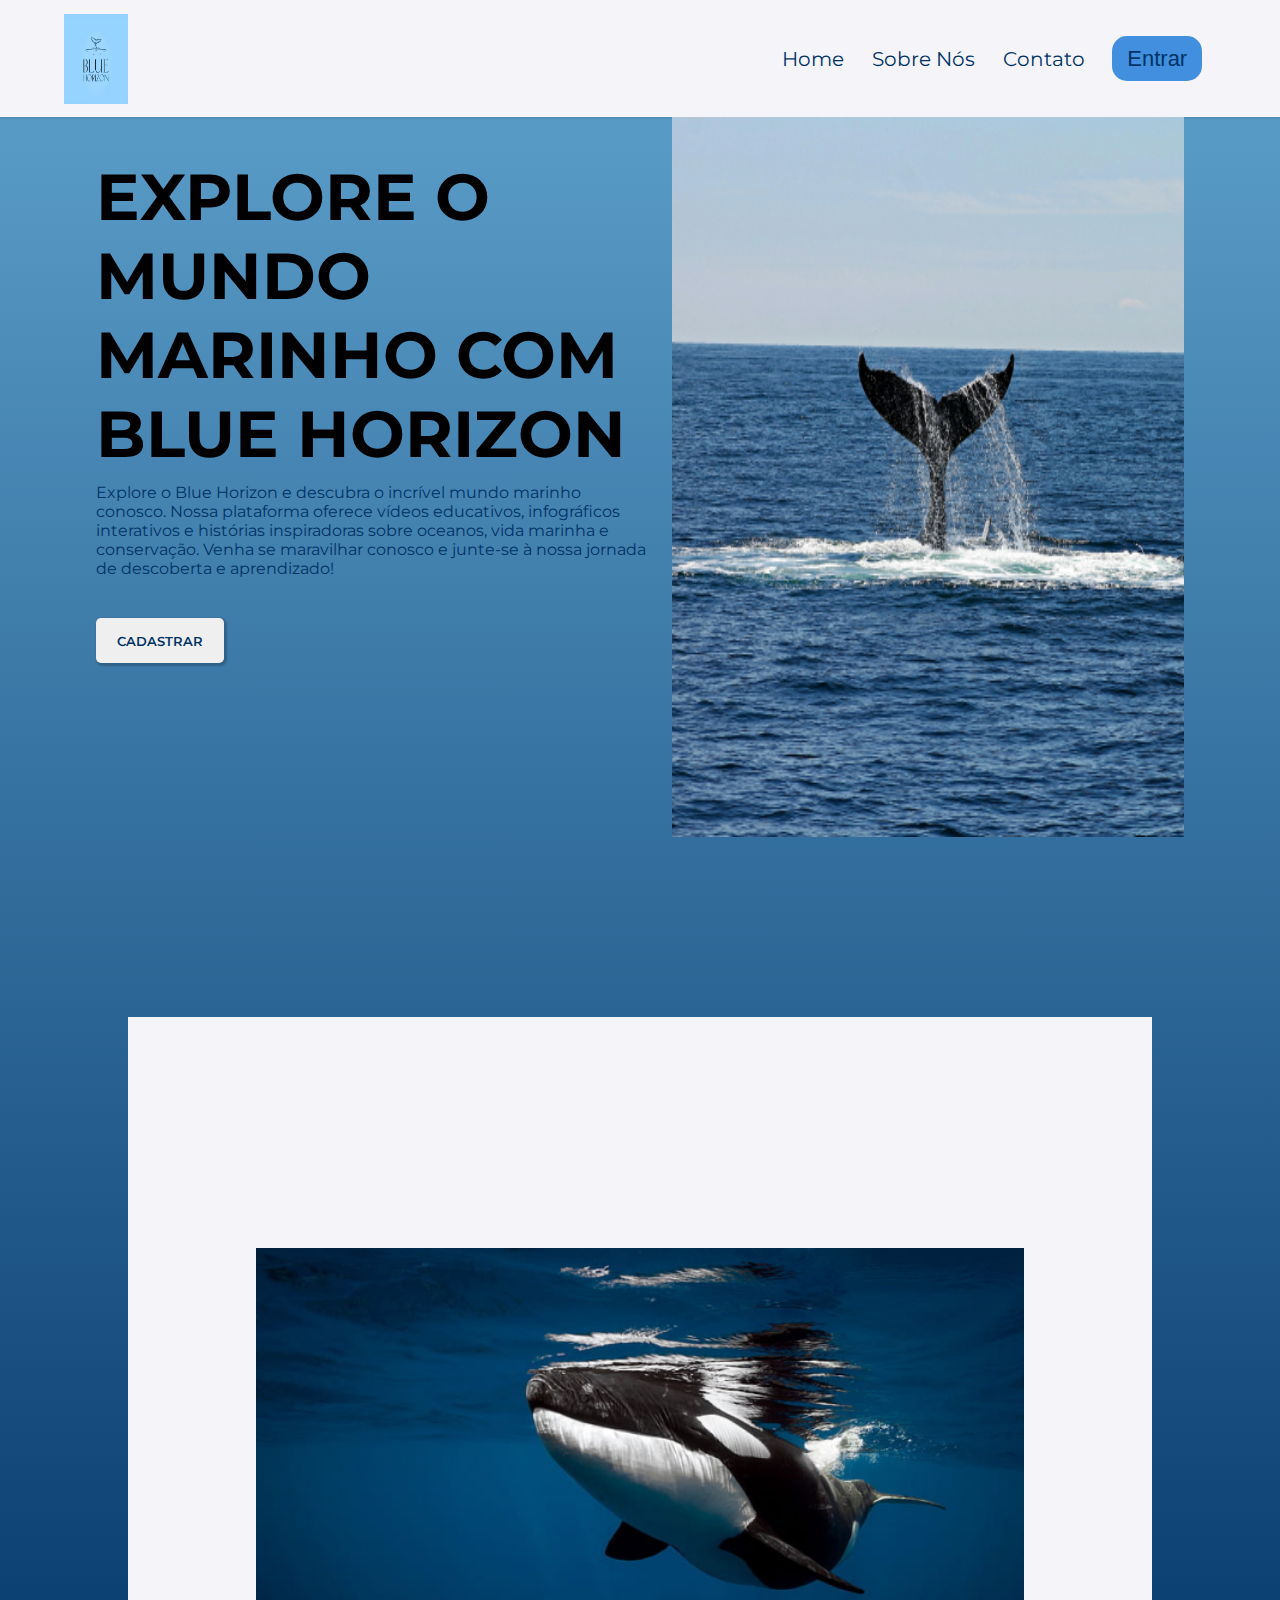
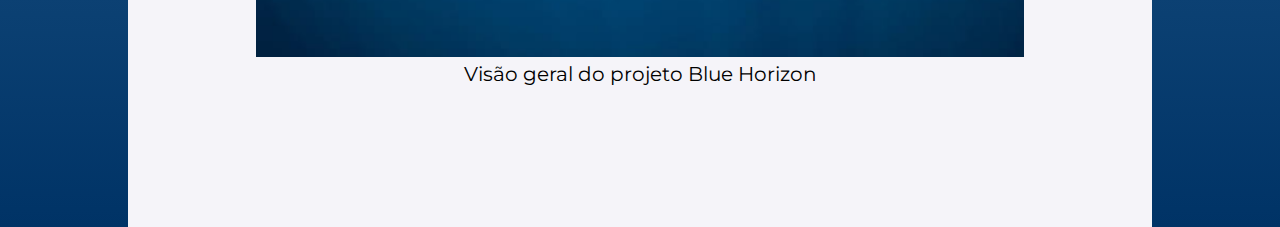
==== index.html @ b08c4a62 "Commit inicial" ====
<!DOCTYPE html>
<html lang="en">

<head>
    <meta charset="UTF-8">
    <meta name="viewport" content="width=device-width, initial-scale=1.0">
    <link rel="stylesheet" href="style.css">
    <link rel="shortcut icon" href="image/logo.png">
    <link rel="preconnect" href="https://fonts.googleapis.com">
    <link rel="preconnect" href="https://fonts.gstatic.com" crossorigin>
    <link href="https://fonts.googleapis.com/css2?family=Montserrat:ital,wght@0,100..900;1,100..900&display=swap"
        rel="stylesheet">
    <title>Blue Horizon</title>
</head>

<body>
    <header>
        <div>
            <nav class="navbar">
                <div class="logo">
                    <a href="inicio.html">
                        <img src="image/logo.png" alt="logo_blueHorizon">
                    </a>
                </div>

                <div class="nav-menu">
                    <a href="#id_header">Home</a>
                    <a href="#sobre">Sobre Nós</a>
                    <a href="#contato">Contato</a>
                    <button id="entrar" onclick="document.getElementById('div_login').style.display='block'">Entrar</button>
                </div>
            </nav>
        </div>
    </header>
    <div class="corpo">



        <div class="corpo_titulo">
        <div id="titulo_inicio">
            <p id="titulo_texto">EXPLORE O MUNDO MARINHO COM BLUE HORIZON</p>
            <p id="subtitulo">Explore o Blue Horizon e descubra o incrível mundo marinho conosco. Nossa plataforma oferece vídeos educativos, infográficos interativos e histórias inspiradoras sobre oceanos, vida marinha e conservação. Venha se maravilhar conosco e junte-se à nossa jornada de descoberta e aprendizado!</p>
            <button id="botao_cadastro">CADASTRAR</button>
        </div>
        <div id="foto_baleia">
            <img src="image/cauda-baleia.png" alt="">
        </div>
    </div>
        <div class="corpo_orca">
            <div id="orca">
                <img src="image/orca.png" alt="">
            </div>
            <div id="texto_orca">
            <p>Visão geral do projeto Blue Horizon</p>
                </div>

        </div>






























    <!-- fim do corpo -->
</div>

</body>

</html>
---- style.css ----
* {
    box-sizing: border-box;
    margin: 0;
    padding: 0;
    transition: all 0.3s;
}

html {
    scroll-behavior: smooth;
}

body {
    font-family: "montserrat";
    font-size: 20px;
    background: linear-gradient(#5FA2CE, #003366);
    
}
input::placeholder {
    font-family: "montserrat";
  }

.logo img {
    width: 5vw;
    height: 10vh;
    margin-left: 5vw;
    float: left;
}
.navbar {
    display: flex;
    height: 13vh;
    justify-content: space-between;
    align-items: center;
    background: #F5F4F9;
    box-shadow: 1px 1px 1px 1px rgba(0, 0, 0, 0.07);
    padding-right: 5vw;
    width: 100%;
    
}
a{
    color: #003366;
    text-decoration: none;
}
.nav-menu{
    display: flex;
    justify-content: space-around;
    width: 35vw;
    color: #003366;
    align-items: center;
}
#entrar {
    border: 0px;
    border-radius: 15px;
    background-color: #418FDE;
    color: #003366;
    width: 7vw;
    height: 45px;
    font-size: 22px;
    position: relative;
    cursor: pointer;
    font-weight: lighter;
  }

.corpo{
    display: flex;
    flex-direction: column;
    width: 100%;
    align-items: center;
}
.corpo_titulo{
    display: flex;
    width: 100vw;
    height: 80vh;
    justify-content: center;

}
#titulo_inicio{

    width: 45vw;
    height: 68vh;
    padding-top: 40px;
    
}
#titulo_texto{
    color: black;
    font-size:65px;
    font-weight: bold;
    margin-bottom: 10px;
    margin-right: 1vw;
}
#subtitulo{
    font-size: 16px;
    margin-right: 2vw;
    color: #003366;
}
#foto_baleia{
    background-color: #F5F4F9;
    width: 40vw;
    height: 68vh;
}
#foto_baleia img{
    width: 40vw;
    height: 80vh;

}
#botao_cadastro{
    width: 10vw;
    height: 5vh;
    border: none;
    font-family: montserrat;
    color: #003366;
    font-weight: 600;
    margin-top: 40px;
    box-shadow: 1.5px 1.5px 1.5px 1.5px rgba(0, 0, 0, 0.2);
    border-radius: 5px;
    cursor: pointer;
    
}
.corpo_orca{
    margin-top: 20vh;
    background-color: #F5F4F9;
    width: 80vw;
    height: 90vh;
    display: flex;
    justify-content: center;
    flex-direction: column;
    align-items: center;
    
    
}
#orca img{
    padding-top: 10vh;
    width: 60vw;
}
#texto_orca{
    display: flex;
    justify-content: flex-start;
}
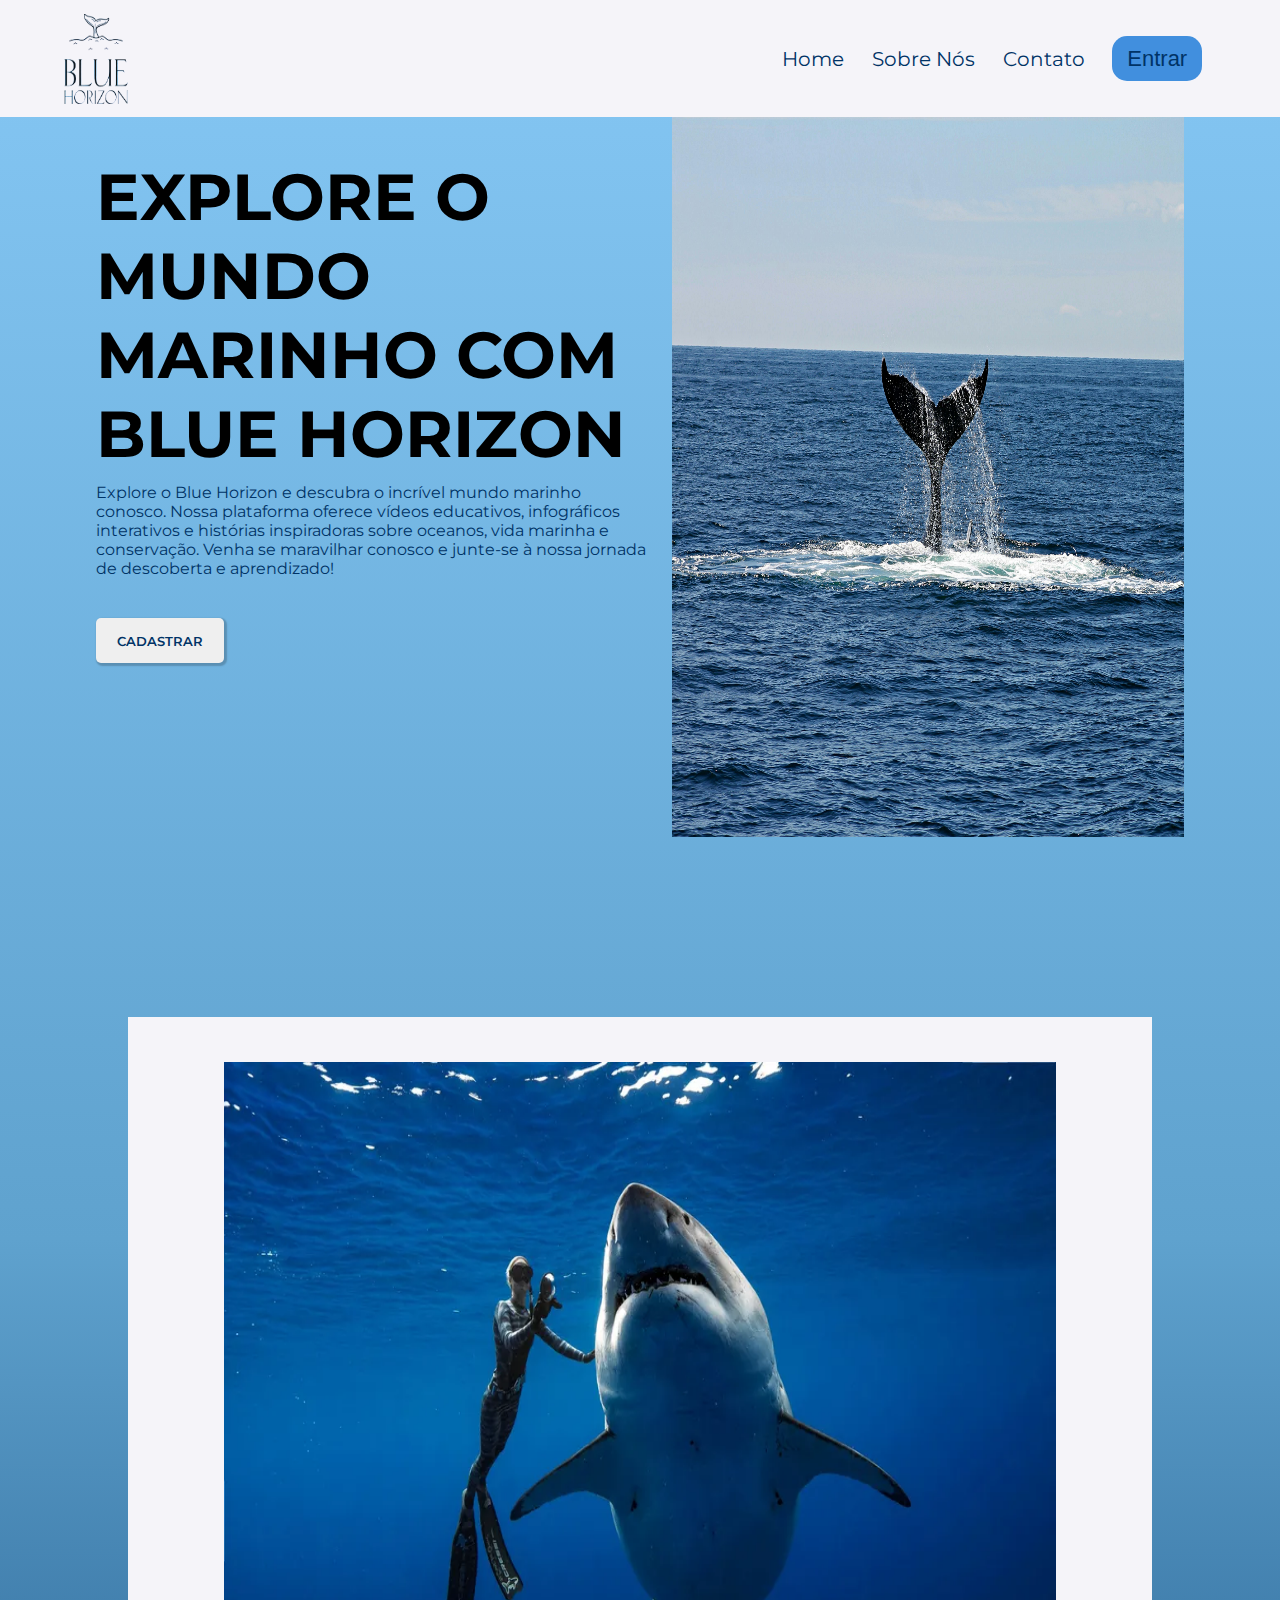
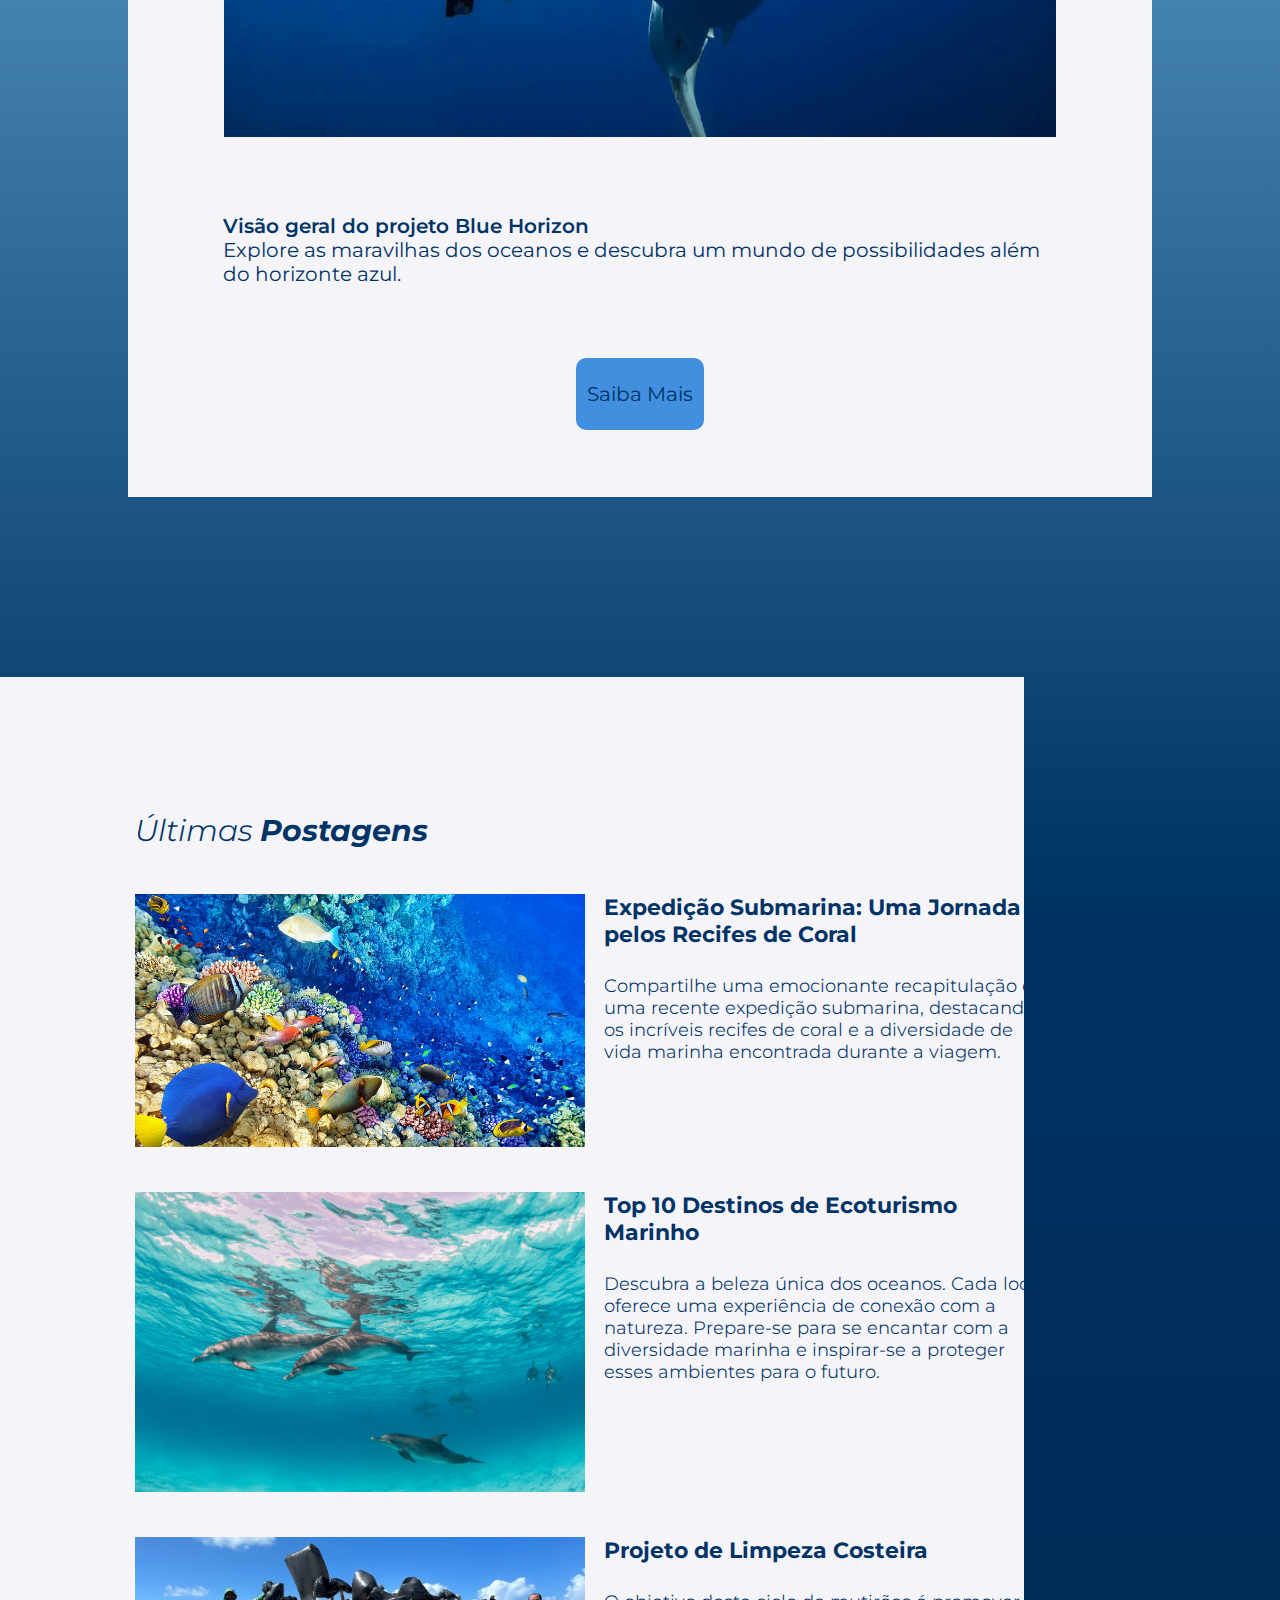
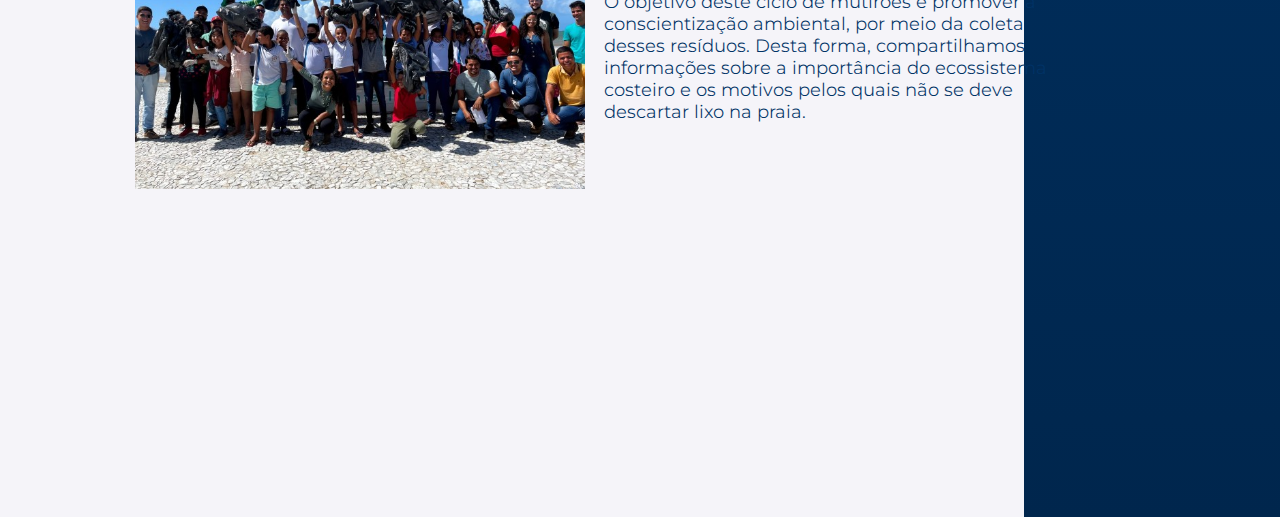
==== commit a35e4407: "alteraçoes na home" ====
--- a/index.html
+++ b/index.html
@@ -18,16 +18,17 @@
         <div>
             <nav class="navbar">
                 <div class="logo">
-                    <a href="inicio.html">
-                        <img src="image/logo.png" alt="logo_blueHorizon">
+                    <a href="index.html">
+                        <img src="image/logo-semfundo.png" alt="logo_blueHorizon">
                     </a>
                 </div>
 
                 <div class="nav-menu">
-                    <a href="#id_header">Home</a>
-                    <a href="#sobre">Sobre Nós</a>
+                    <a href=".logo">Home</a>
+                    <a href="#tubarao">Sobre Nós</a>
                     <a href="#contato">Contato</a>
-                    <button id="entrar" onclick="document.getElementById('div_login').style.display='block'">Entrar</button>
+                    <button id="entrar"
+                        onclick="document.getElementById('div_login').style.display='block'">Entrar</button>
                 </div>
             </nav>
         </div>
@@ -37,22 +38,60 @@
 
 
         <div class="corpo_titulo">
-        <div id="titulo_inicio">
-            <p id="titulo_texto">EXPLORE O MUNDO MARINHO COM BLUE HORIZON</p>
-            <p id="subtitulo">Explore o Blue Horizon e descubra o incrível mundo marinho conosco. Nossa plataforma oferece vídeos educativos, infográficos interativos e histórias inspiradoras sobre oceanos, vida marinha e conservação. Venha se maravilhar conosco e junte-se à nossa jornada de descoberta e aprendizado!</p>
-            <button id="botao_cadastro">CADASTRAR</button>
+            <div id="titulo_inicio">
+                <p id="titulo_texto">EXPLORE O MUNDO MARINHO COM BLUE HORIZON</p>
+                <p id="subtitulo">Explore o Blue Horizon e descubra o incrível mundo marinho conosco. Nossa plataforma
+                    oferece vídeos educativos, infográficos interativos e histórias inspiradoras sobre oceanos, vida
+                    marinha e conservação. Venha se maravilhar conosco e junte-se à nossa jornada de descoberta e
+                    aprendizado!</p>
+                <button id="botao_cadastro">CADASTRAR</button>
+            </div>
+            <div id="foto_baleia">
+                <img src="image/rabo-baleia.jpg" alt="">
+            </div>
         </div>
-        <div id="foto_baleia">
-            <img src="image/cauda-baleia.png" alt="">
+
+        <div class="corpo_tubarao">
+            <div id="tubarao">
+                <img src="image/tubarao.webp" alt="">
+            </div>
+            <div id="texto_tubarao">
+                <p id="titulo_tubarao">Visão geral do projeto Blue Horizon</p>
+                <p id="subtitulo_tubarao">Explore as maravilhas dos oceanos e descubra um mundo de possibilidades além
+                    do horizonte azul.</p>
+            </div>
+            <button id="saibaMais">Saiba Mais</button>
+
         </div>
-    </div>
-        <div class="corpo_orca">
-            <div id="orca">
-                <img src="image/orca.png" alt="">
+        <!-- ultimas postagens -->
+        <div class="ultimasPostagens">
+            <div id="titulo_postagens"><span id="ultimas"> Últimas</span> Postagens</div>
+
+            <div id="primeiraPostagem">
+                <img src="image/coral.jpg" alt="">
+                <div>
+                    <div>Expedição Submarina: Uma Jornada pelos Recifes de Coral</div><br>
+                    <div id="texto_primeiraPostagem">Compartilhe uma emocionante recapitulação de uma recente expedição
+                        submarina, destacando os incríveis recifes de coral e a diversidade de vida marinha encontrada
+                        durante a viagem.</div>
+                </div>
             </div>
-            <div id="texto_orca">
-            <p>Visão geral do projeto Blue Horizon</p>
+            <div id="segundaPostagem">
+                <img src="image/golfinhos.png" alt="">
+                <div>
+                    <div>Top 10 Destinos de Ecoturismo Marinho</div><br>
+                    <div id="texto_segundaPostagem">Descubra a beleza única dos oceanos. Cada local oferece uma experiência de conexão com a natureza. Prepare-se para se encantar com a diversidade marinha e inspirar-se a proteger esses ambientes para o futuro.</div>
                 </div>
+            </div><div id="terceiraPostagem">
+                <img src="image/limpeza.jpg" alt="">
+                <div>
+                    <div>Projeto de Limpeza Costeira</div><br>
+                    <div id="texto_terceiraPostagem">O objetivo deste ciclo de mutirões é promover a conscientização ambiental, por meio da coleta desses resíduos. Desta forma, compartilhamos informações sobre a importância do ecossistema costeiro e os motivos pelos quais não se deve descartar lixo na praia.</div>
+                </div>
+            </div>
+
+
+
 
         </div>
 
@@ -83,10 +122,8 @@
 
 
 
-
-
-    <!-- fim do corpo -->
-</div>
+        <!-- fim do corpo -->
+    </div>
 
 </body>
 
--- a/style.css
+++ b/style.css
@@ -12,12 +12,13 @@
 body {
     font-family: "montserrat";
     font-size: 20px;
-    background: linear-gradient(#5FA2CE, #003366);
-    
-}
+    background: linear-gradient(#85c7f4, #5FA2CE, #003366, #00264d);
+
+}
+
 input::placeholder {
     font-family: "montserrat";
-  }
+}
 
 .logo img {
     width: 5vw;
@@ -25,28 +26,31 @@
     margin-left: 5vw;
     float: left;
 }
+
 .navbar {
     display: flex;
     height: 13vh;
     justify-content: space-between;
     align-items: center;
     background: #F5F4F9;
-    box-shadow: 1px 1px 1px 1px rgba(0, 0, 0, 0.07);
     padding-right: 5vw;
     width: 100%;
-    
-}
-a{
+
+}
+
+a {
     color: #003366;
     text-decoration: none;
 }
-.nav-menu{
+
+.nav-menu {
     display: flex;
     justify-content: space-around;
     width: 35vw;
     color: #003366;
     align-items: center;
 }
+
 #entrar {
     border: 0px;
     border-radius: 15px;
@@ -58,51 +62,58 @@
     position: relative;
     cursor: pointer;
     font-weight: lighter;
-  }
-
-.corpo{
+}
+
+.corpo {
     display: flex;
     flex-direction: column;
     width: 100%;
     align-items: center;
 }
-.corpo_titulo{
-    display: flex;
-    width: 100vw;
+
+.corpo_titulo {
+    display: flex;
+    width: 100%;
     height: 80vh;
     justify-content: center;
 
 }
-#titulo_inicio{
+
+#titulo_inicio {
 
     width: 45vw;
     height: 68vh;
     padding-top: 40px;
-    
-}
-#titulo_texto{
+
+}
+
+#titulo_texto {
     color: black;
-    font-size:65px;
+    font-size: 65px;
     font-weight: bold;
     margin-bottom: 10px;
     margin-right: 1vw;
 }
-#subtitulo{
+
+#subtitulo {
     font-size: 16px;
     margin-right: 2vw;
     color: #003366;
 }
-#foto_baleia{
+
+#foto_baleia {
     background-color: #F5F4F9;
     width: 40vw;
     height: 68vh;
 }
-#foto_baleia img{
+
+#foto_baleia img {
     width: 40vw;
     height: 80vh;
 
 }
-#botao_cadastro{
+
+#botao_cadastro {
     width: 10vw;
     height: 5vh;
     border: none;
@@ -113,25 +124,138 @@
     box-shadow: 1.5px 1.5px 1.5px 1.5px rgba(0, 0, 0, 0.2);
     border-radius: 5px;
     cursor: pointer;
-    
-}
-.corpo_orca{
+
+}
+
+.corpo_tubarao {
     margin-top: 20vh;
     background-color: #F5F4F9;
     width: 80vw;
-    height: 90vh;
-    display: flex;
-    justify-content: center;
-    flex-direction: column;
-    align-items: center;
-    
-    
-}
-#orca img{
-    padding-top: 10vh;
-    width: 60vw;
-}
-#texto_orca{
+    height: 120vh;
+    display: flex;
+    flex-direction: column;
+    align-items: center;
+
+
+}
+
+#tubarao img {
+    padding-top: 5vh;
+    width: 65vw;
+    height: 80vh;
+}
+
+#texto_tubarao {
+    width: 81.5%;
     display: flex;
     justify-content: flex-start;
+    flex-direction: column;
+    color: #003366;
+    font-size: 20px;
+    padding-top: 8vh;
+}
+
+#titulo_tubarao {
+    font-weight: 600;
+}
+
+#saibaMais {
+    background-color: #418FDE;
+    color: #003366;
+    font-family: "montserrat";
+    padding: 10px;
+    border: none;
+    border-radius: 10px;
+    margin-top: 8vh;
+    width: 10vw;
+    height: 8vh;
+    font-size: 20px;
+}
+
+.ultimasPostagens {
+    width: 80%;
+    height: 160vh;
+    background-color: #F5F4F9;
+    margin-top: 20vh;
+    display: flex;
+    align-items: flex-start;
+    margin-right: 20%;
+    flex-direction: column;
+    gap: 5vh;
+}
+
+#titulo_postagens {
+    font-size: 30px;
+    font-family: "montserrat";
+    font-style: italic;
+    margin: 15vh;
+    margin-bottom: 0vh;
+    color: #003366;
+    font-weight: bold;
+}
+
+#ultimas {
+    font-weight: 350;
+}
+
+#primeiraPostagem img {
+    width: 50vh;
+    margin-left: 15vh;
+}
+
+#primeiraPostagem {
+    display: flex;
+    flex-direction: row;
+    width: 70%;
+    font-size: 22px;
+    font-weight: 700;
+    color: #003366;
+    gap: 1.5vw;
+}
+
+#texto_primeiraPostagem {
+    font-size: 18px;
+    font-weight: 350;
+   width: 35vw;
+}
+#segundaPostagem img {
+    width: 50vh;
+    margin-left: 15vh;
+
+}
+
+#segundaPostagem {
+    display: flex;
+    flex-direction: row;
+    width: 70%;
+    font-size: 22px;
+    font-weight: 700;
+    color: #003366;
+    gap: 1.5vw;
+}
+
+#texto_segundaPostagem {
+    font-size: 18px;
+    font-weight: 350;
+   width: 35vw;
+}
+#terceiraPostagem img {
+    width: 50vh;
+    margin-left: 15vh;
+}
+
+#terceiraPostagem {
+    display: flex;
+    flex-direction: row;
+    width: 70%;
+    font-size: 22px;
+    font-weight: 700;
+    color: #003366;
+    gap: 1.5vw;
+}
+
+#texto_terceiraPostagem {
+    font-size: 18px;
+    font-weight: 350;
+   width: 35vw;
 }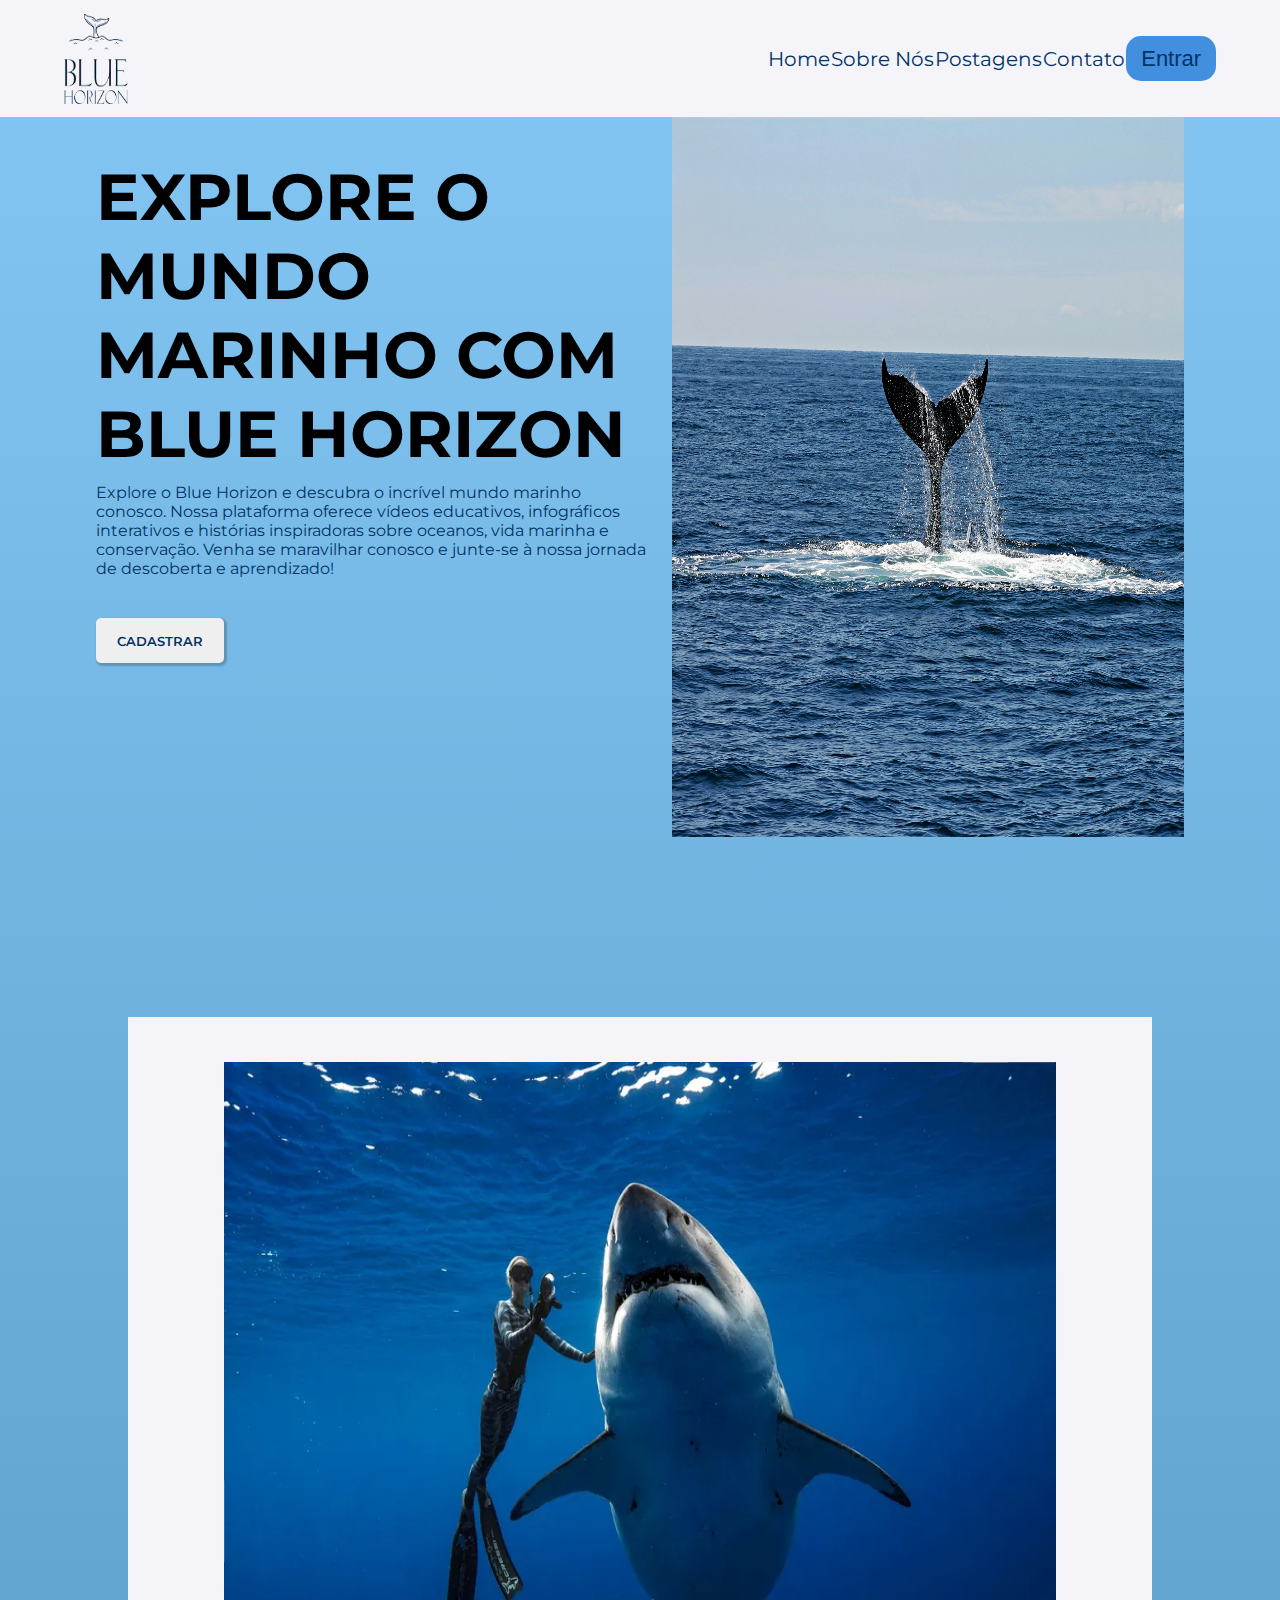
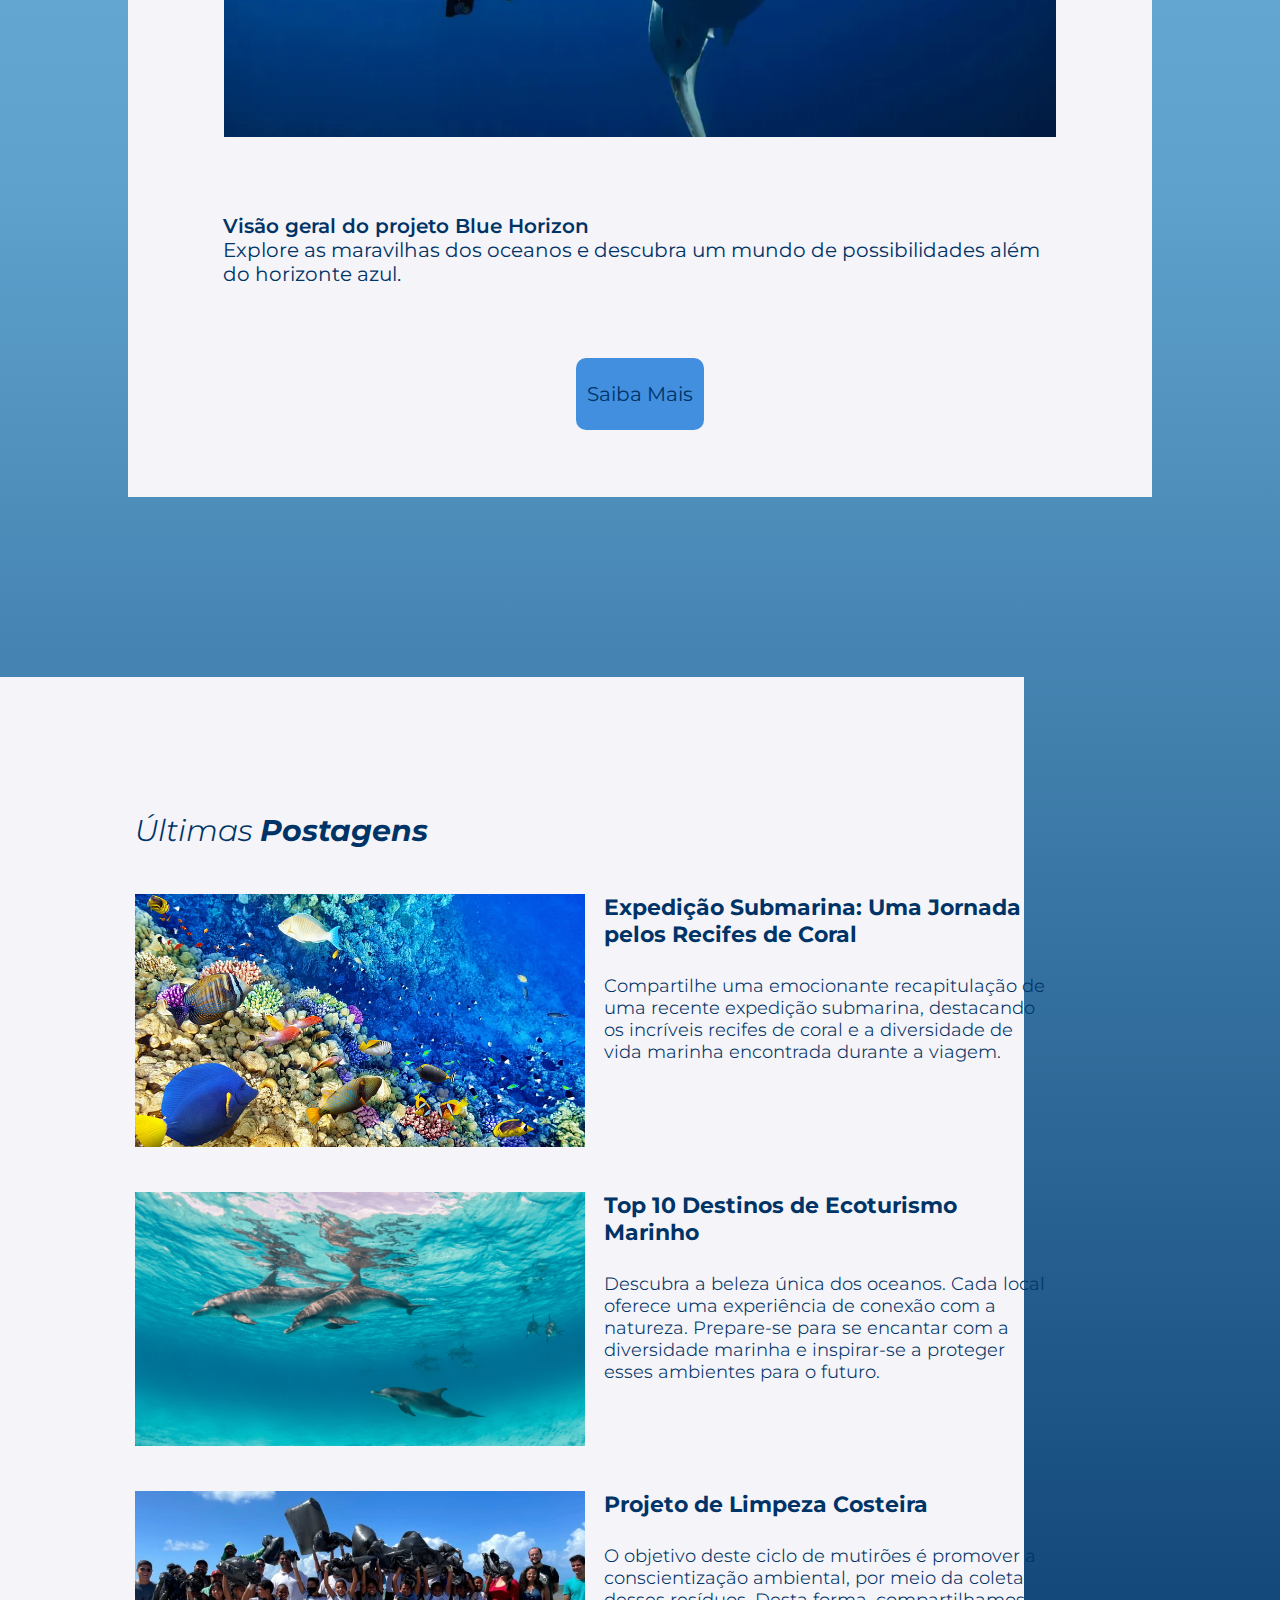
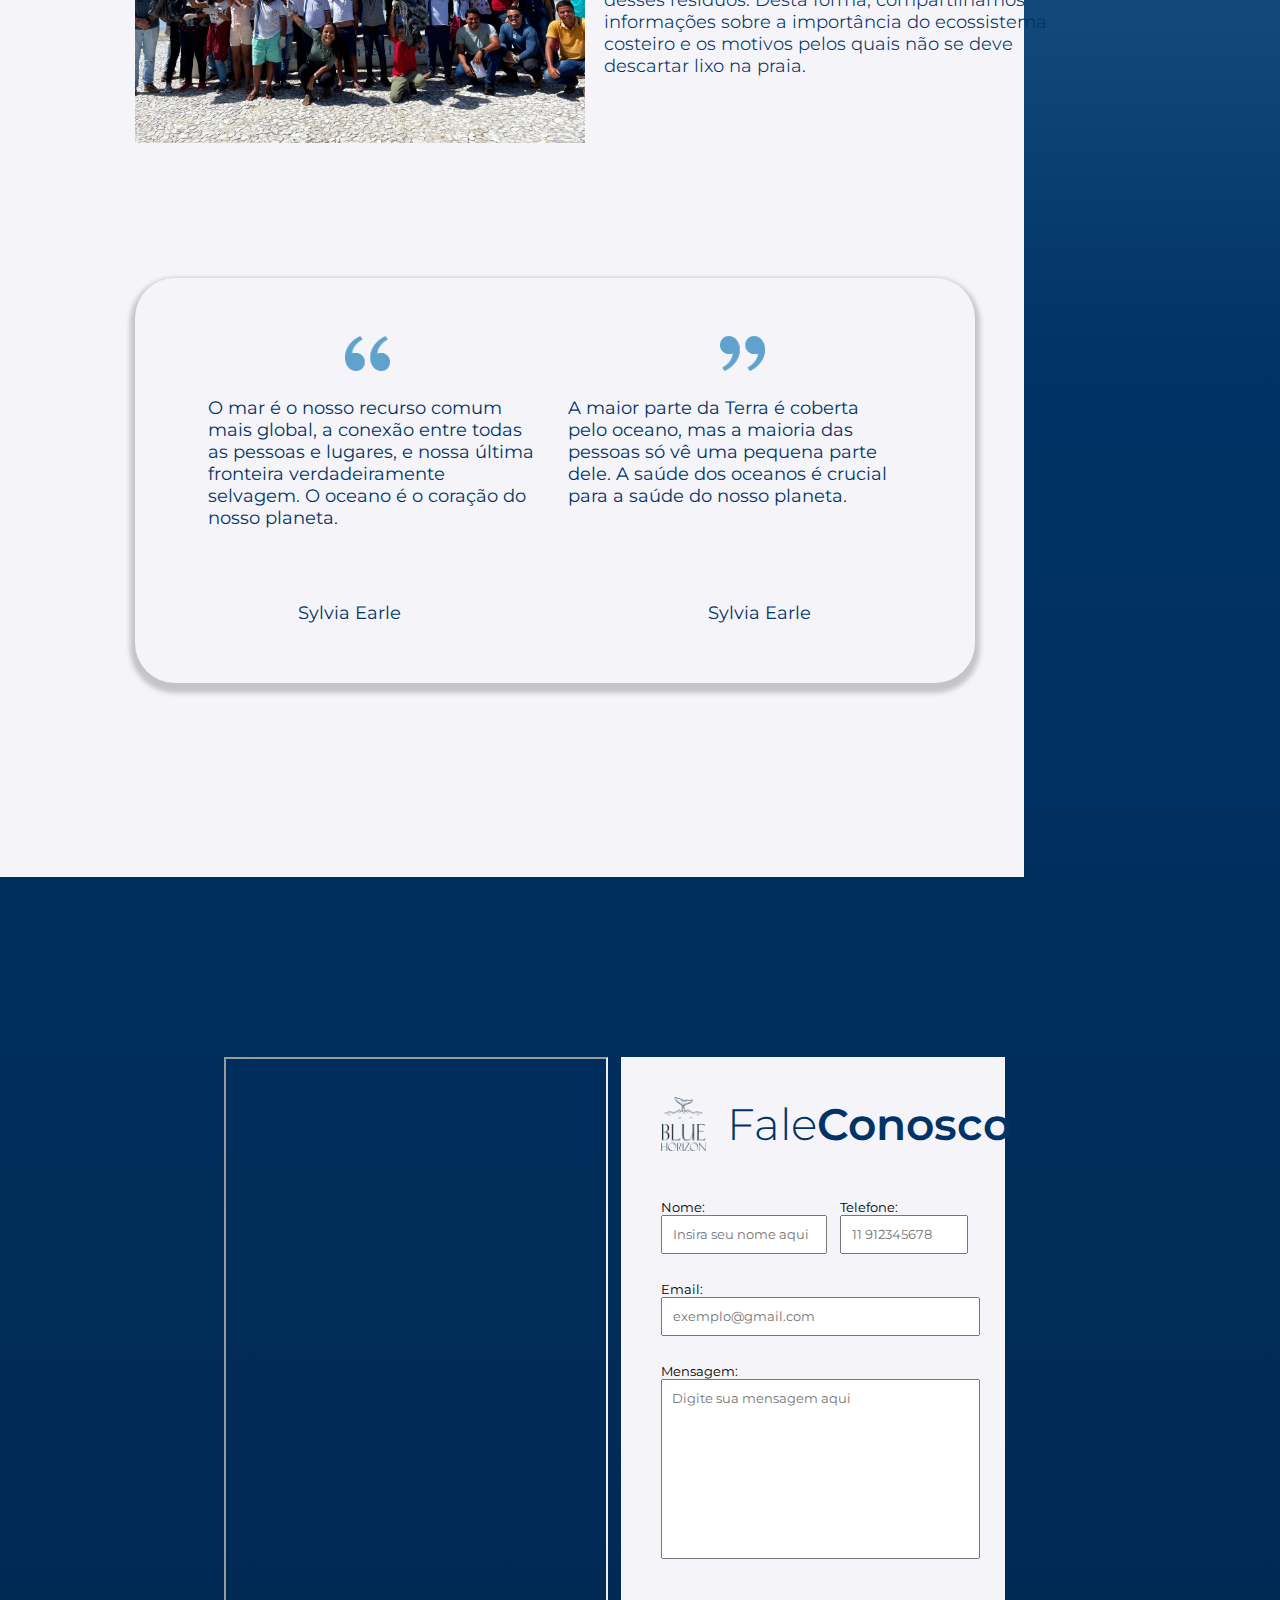
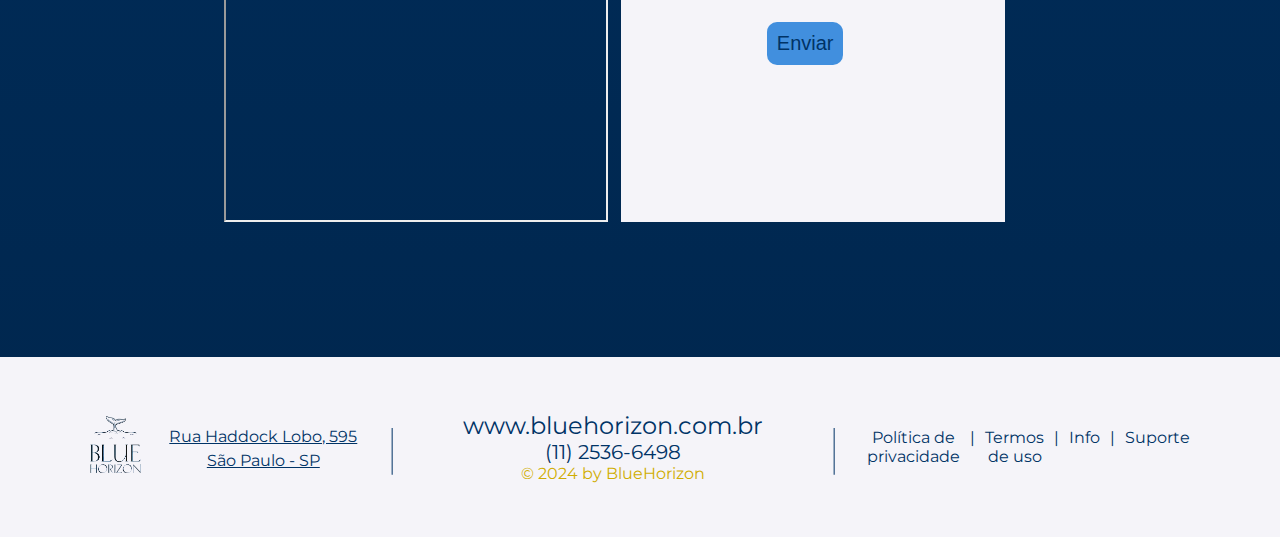
==== commit 17ab8936: "alterações na home" ====
--- a/index.html
+++ b/index.html
@@ -10,6 +10,7 @@
     <link rel="preconnect" href="https://fonts.gstatic.com" crossorigin>
     <link href="https://fonts.googleapis.com/css2?family=Montserrat:ital,wght@0,100..900;1,100..900&display=swap"
         rel="stylesheet">
+        
     <title>Blue Horizon</title>
 </head>
 
@@ -24,9 +25,10 @@
                 </div>
 
                 <div class="nav-menu">
-                    <a href=".logo">Home</a>
+                    <a href="index.html">Home</a>
                     <a href="#tubarao">Sobre Nós</a>
-                    <a href="#contato">Contato</a>
+                    <a href="#titulo_postagens">Postagens</a>
+                    <a href="#form_nome">Contato</a>
                     <button id="entrar"
                         onclick="document.getElementById('div_login').style.display='block'">Entrar</button>
                 </div>
@@ -80,44 +82,94 @@
                 <img src="image/golfinhos.png" alt="">
                 <div>
                     <div>Top 10 Destinos de Ecoturismo Marinho</div><br>
-                    <div id="texto_segundaPostagem">Descubra a beleza única dos oceanos. Cada local oferece uma experiência de conexão com a natureza. Prepare-se para se encantar com a diversidade marinha e inspirar-se a proteger esses ambientes para o futuro.</div>
-                </div>
-            </div><div id="terceiraPostagem">
+                    <div id="texto_segundaPostagem">Descubra a beleza única dos oceanos. Cada local oferece uma
+                        experiência de conexão com a natureza. Prepare-se para se encantar com a diversidade marinha e
+                        inspirar-se a proteger esses ambientes para o futuro.</div>
+                </div>
+            </div>
+            <div id="terceiraPostagem">
                 <img src="image/limpeza.jpg" alt="">
                 <div>
                     <div>Projeto de Limpeza Costeira</div><br>
-                    <div id="texto_terceiraPostagem">O objetivo deste ciclo de mutirões é promover a conscientização ambiental, por meio da coleta desses resíduos. Desta forma, compartilhamos informações sobre a importância do ecossistema costeiro e os motivos pelos quais não se deve descartar lixo na praia.</div>
-                </div>
-            </div>
-
-
-
-
-        </div>
-
-
-
-
-
-
-
-
-
-
-
-
-
-
-
-
-
-
-
-
-
-
-
-
+                    <div id="texto_terceiraPostagem">O objetivo deste ciclo de mutirões é promover a conscientização
+                        ambiental, por meio da coleta desses resíduos. Desta forma, compartilhamos informações sobre a
+                        importância do ecossistema costeiro e os motivos pelos quais não se deve descartar lixo na
+                        praia.</div>
+                </div>
+            </div>
+
+            <div class="caixaTexto">
+                <div id="imagens_caixaTexto">
+                    <img src="image/aspas.png" alt="">
+                    <img src="image/aspas2.png" alt="">
+                </div>
+                <div id="corpo_caixaTexto">
+                    <div id="texto1">
+                        <p>     O mar é o nosso recurso comum mais global, a conexão entre todas as pessoas e lugares, e
+                            nossa última fronteira verdadeiramente selvagem. O oceano é o coração do nosso planeta.
+                        </p>
+                    </div>
+                    <div id="texto2">
+                        <p>     A maior parte da Terra é coberta pelo oceano, mas a maioria das pessoas só vê uma pequena parte dele. A saúde dos oceanos é crucial para a saúde do nosso planeta.</p>
+
+                    </div>
+                </div>
+                <div id="nomes">
+                    <p>Sylvia Earle</p>
+                    <p>Sylvia Earle</p>
+                </div>
+            </div>
+
+
+
+        </div>
+          <!-- formulario -->
+ 
+  <div id="form_mapa" class="form_mapa_container">
+    <div>
+      <iframe id="mapa"
+        src="https://www.google.com/maps/embed?pb=!1m18!1m12!1m3!1d3657.2881607958625!2d-46.66425002467007!3d-23.55809197880215!2m3!1f0!2f0!3f0!3m2!1i1024!2i768!4f13.1!3m3!1m2!1s0x94ce59d2a5270055%3A0x3c7ea4f4c7d51fb6!2sRua%20Haddock%20Lobo%2C%20595%20-%20Cerqueira%20C%C3%A9sar%2C%20S%C3%A3o%20Paulo%20-%20SP%2C%2001414-001!5e0!3m2!1spt-BR!2sbr!4v1714527720482!5m2!1spt-BR!2sbr"
+        allowfullscreen="" loading="lazy" referrerpolicy="no-referrer-when-downgrade"></iframe>
+    </div>
+    <div id="id_form" class="formulario">
+     
+      <p style="display: flex;"><img src="image/logo-semfundo.png" style="width: 15%;display: flex; margin-right: 1.6vw;"><span style="color: #003366; font-size: 44px; font-weight: 300;">Fale </span><span  
+          style="color: #003366;  font-size: 44px; font-weight: 600;">Conosco</span></p> 
+      <br><br>
+      <form>
+        <div class="form_grupo">
+          <div class="campos_form" >
+            <div  class="titulos_form">Nome: </div>
+          <input type="text" id="form_nome" class="inputs_form" placeholder="Insira seu nome aqui" >
+         </div>
+         <div class="campos_form" >
+            <div class="titulos_form">Telefone: </div>
+            <input type="tel" id="form_telefone" class="inputs_form" placeholder="11 912345678" >
+         </div>
+          
+        </div>
+        <div class="form_grupo">
+          <div class="campos_form" >
+            <div  class="titulos_form">Email: </div>
+            <input type="email" id="form_email" class="inputs_form" placeholder="exemplo@gmail.com" >
+         </div>
+          
+        </div>
+        <div class="form_grupo">
+          <div class="campos_form">
+            <div class="titulos_form">Mensagem: </div>
+            <textarea id="form_mensagem" class="inputs_form" placeholder="Digite sua mensagem aqui" ></textarea>
+         </div>
+          
+        </div>
+        
+        <button id="form_button" onclick="enviarMensagem()">Enviar</button>
+      </form>
+    </div>
+
+
+
+  </div>
 
 
 
@@ -126,5 +178,46 @@
     </div>
 
 </body>
-
-</html>+<footer>
+    <div class="footer">
+      <div class="infos footerText">
+        <a href="inicio.html"><img src="image/logo-semfundo.png" style="width: 4vw; margin-right: 2vw;"></a>
+       
+        
+        <div class="endereco">
+          <u style="color: #003366; font-size: 16px;">Rua Haddock Lobo, 595 São Paulo - SP</u>
+        </div>
+  
+        <p style="font-size: 50px; margin-left: 2vw; font-weight: lighter; color: #003366;">|</p>
+  
+        <div class="contato">
+  
+          <a href="usuario.html" style="font-size: 24px; color: #003366;">www.bluehorizon.com.br</a>
+          <p style="font-size: 20px; color: #003366;">(11) 2536-6498</p>
+          <p style="font-size: 16px; color:#d0ad00;">© 2024 by BlueHorizon</p>
+  
+        </div>
+  
+        <p style="font-size: 50px; margin-right: 2vw; font-weight: lighter; color: #003366;">|</p>
+        <div class="pages">
+  
+          <li>Política de privacidade</li> |
+  
+          <li>Termos de uso</li> |
+          <li>Info</li> |
+          <li>Suporte</li>
+        </div>
+      </div>
+      <div class="infos2">
+  
+      </div>
+    </div>
+  </footer>
+
+</html>
+<script>
+    
+  function enviarMensagem() {
+    id_form.innerHTML = `<h1 style="color: #003366; font-size: 44px; font-weight: 600;">Mensagem enviada com sucesso!</h1><img src="image/verificado.png" style="width: 20%; margin-left: 38%; margin-top: 2vh"> <button id="form_button" onclick="location.reload()"> Voltar</button>`
+  }
+</script>--- a/style.css
+++ b/style.css
@@ -45,7 +45,7 @@
 
 .nav-menu {
     display: flex;
-    justify-content: space-around;
+    justify-content: space-between;
     width: 35vw;
     color: #003366;
     align-items: center;
@@ -174,7 +174,7 @@
 
 .ultimasPostagens {
     width: 80%;
-    height: 160vh;
+    height: 200vh;
     background-color: #F5F4F9;
     margin-top: 20vh;
     display: flex;
@@ -216,8 +216,9 @@
 #texto_primeiraPostagem {
     font-size: 18px;
     font-weight: 350;
-   width: 35vw;
-}
+    width: 35vw;
+}
+
 #segundaPostagem img {
     width: 50vh;
     margin-left: 15vh;
@@ -237,8 +238,9 @@
 #texto_segundaPostagem {
     font-size: 18px;
     font-weight: 350;
-   width: 35vw;
-}
+    width: 35vw;
+}
+
 #terceiraPostagem img {
     width: 50vh;
     margin-left: 15vh;
@@ -257,5 +259,217 @@
 #texto_terceiraPostagem {
     font-size: 18px;
     font-weight: 350;
-   width: 35vw;
-}+    width: 35vw;
+}
+
+.caixaTexto {
+    padding: 5vh;
+    width: 82%;
+    height: 45vh;
+    margin-top: 10vh;
+    margin-left: 15vh;
+    display: flex;
+    align-items: center;
+    justify-content: center;
+    flex-direction: column;
+    border-radius: 40px;
+    font-size: 18px;
+    gap: 2vw;
+    box-shadow: 0px 5px 5px 5px rgba(0, 0, 0, 0.2);
+}
+
+#imagens_caixaTexto {
+
+    width: 100%;
+    display: flex;
+    justify-content: space-around;
+    font-family: "montserrat";
+
+}
+
+#imagens_caixaTexto img {
+    width: 5vh;
+}
+
+#corpo_caixaTexto {
+    width: 92.5%;
+    height: 20vh;
+    display: flex;
+    flex-direction: row;
+    justify-content: space-between;
+    color: #003366;
+}
+
+#texto1 {
+    width: 50vw;
+    color: #003366;
+}
+
+#texto2 {
+    margin-left: 2vw;
+    width: 50vw;
+    color: #003366;
+}
+
+#nomes {
+    display: flex;
+    gap: 24vw;
+    color: #003366;
+}
+
+.formulario {
+    font-family: "montserrat";
+    display: flex;
+    flex-direction: column;
+    background-color: #f5f4f9;
+    width: 30vw;
+    height: 85vh;
+    padding: 40px;
+    margin-right: 10vw;
+    margin-bottom: 15vh;
+    margin-top: 20vh;
+}
+
+.form_grupo {
+    display: flex;
+    justify-content: space-between;
+    margin-bottom: 3vh;
+}
+
+#form_telefone {
+    width: 10vw;
+    height: auto;
+
+}
+
+#form_nome {
+    width: 13vw;
+    margin-right: 1vw;
+}
+
+#form_email {
+    width: 24.9vw;
+}
+
+.inputs_form {
+    padding: 10px;
+    width: 100%;
+}
+
+#form_mensagem {
+    width: 24.9vw;
+    height: 20vh;
+    padding-top: 10px;
+    resize: none;
+    font-family: "montserrat";
+}
+
+.campos_form {
+    display: flex;
+    flex-direction: column;
+    justify-content: center;
+}
+
+.titulos_form {
+    display: flex;
+    justify-content: flex-start;
+    font-size: 13px;
+}
+
+#form_mensagem input {
+    width: 100%;
+    padding: 10px;
+    box-sizing: border-box;
+}
+
+#form_button {
+    display: flex;
+    background-color: #418FDE;
+    color: #003366;
+    padding: 10px;
+    text-align: center;
+    align-items: center;
+    justify-content: center;
+    width: 25%;
+    margin-top: 7vh;
+    margin-left: 35%;
+    font-size: 20px;
+    border: none;
+    border-radius: 10px;
+    cursor: pointer;
+}
+
+/* Mapa */
+#mapa {
+    width: 30vw;
+    height: 85vh;
+    margin-top: 20vh;
+    margin-left: 6vw;
+    margin-right: 1vw;
+
+
+}
+
+
+#form_mapa {
+    justify-content: center;
+    text-align: center;
+    display: flex;
+    border: 0;
+    
+
+}
+
+/* Contêiner para o formulário e o mapa */
+.form_mapa_container {
+    display: flex;
+    
+}
+/* footer */
+
+footer {
+    display: flex;
+    font-family: "montserrat";
+    justify-content: center;
+    align-items: center;
+    height: 20vh;
+    width: 100%;
+    background-color: #F5F4F9;
+    color: white;
+    padding: 10vh;
+  }
+  
+  .text {
+  
+    color: #003366;
+  }
+  
+  .infos {
+    display: flex;
+    flex-direction: row;
+    justify-content: space-around;
+    text-align: center;
+    align-items: center;
+    height: 60%;
+    width: 100%;
+    color: white;
+  }
+  
+  .contato {
+    display: flex;
+    flex-direction: column;
+    align-items: center;
+    margin-left: 5vw;
+    margin-right: 5vw;
+  
+  }
+  
+  .pages {
+    list-style: none;
+    display: flex;
+    gap: 10px;
+    color: #003366;
+    font-size: 16px;
+  
+  }
+  /* fim do footer */